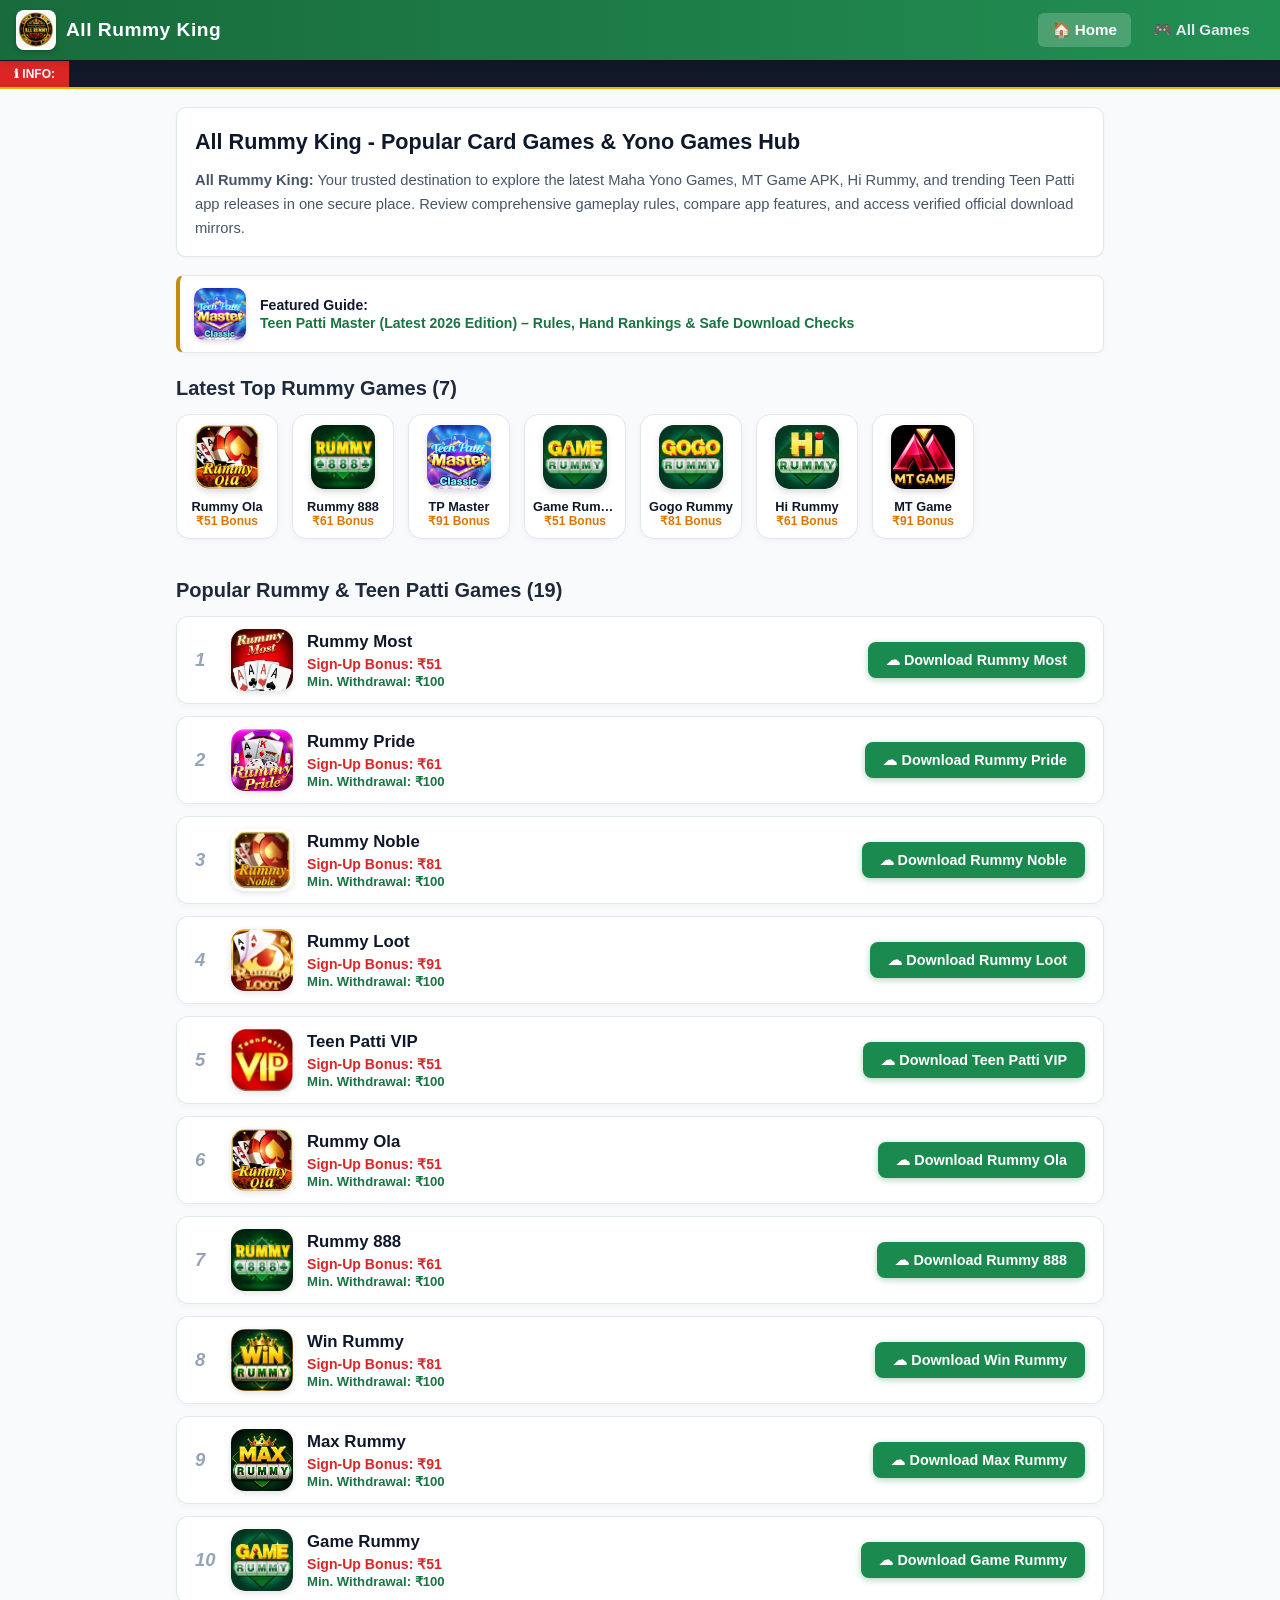
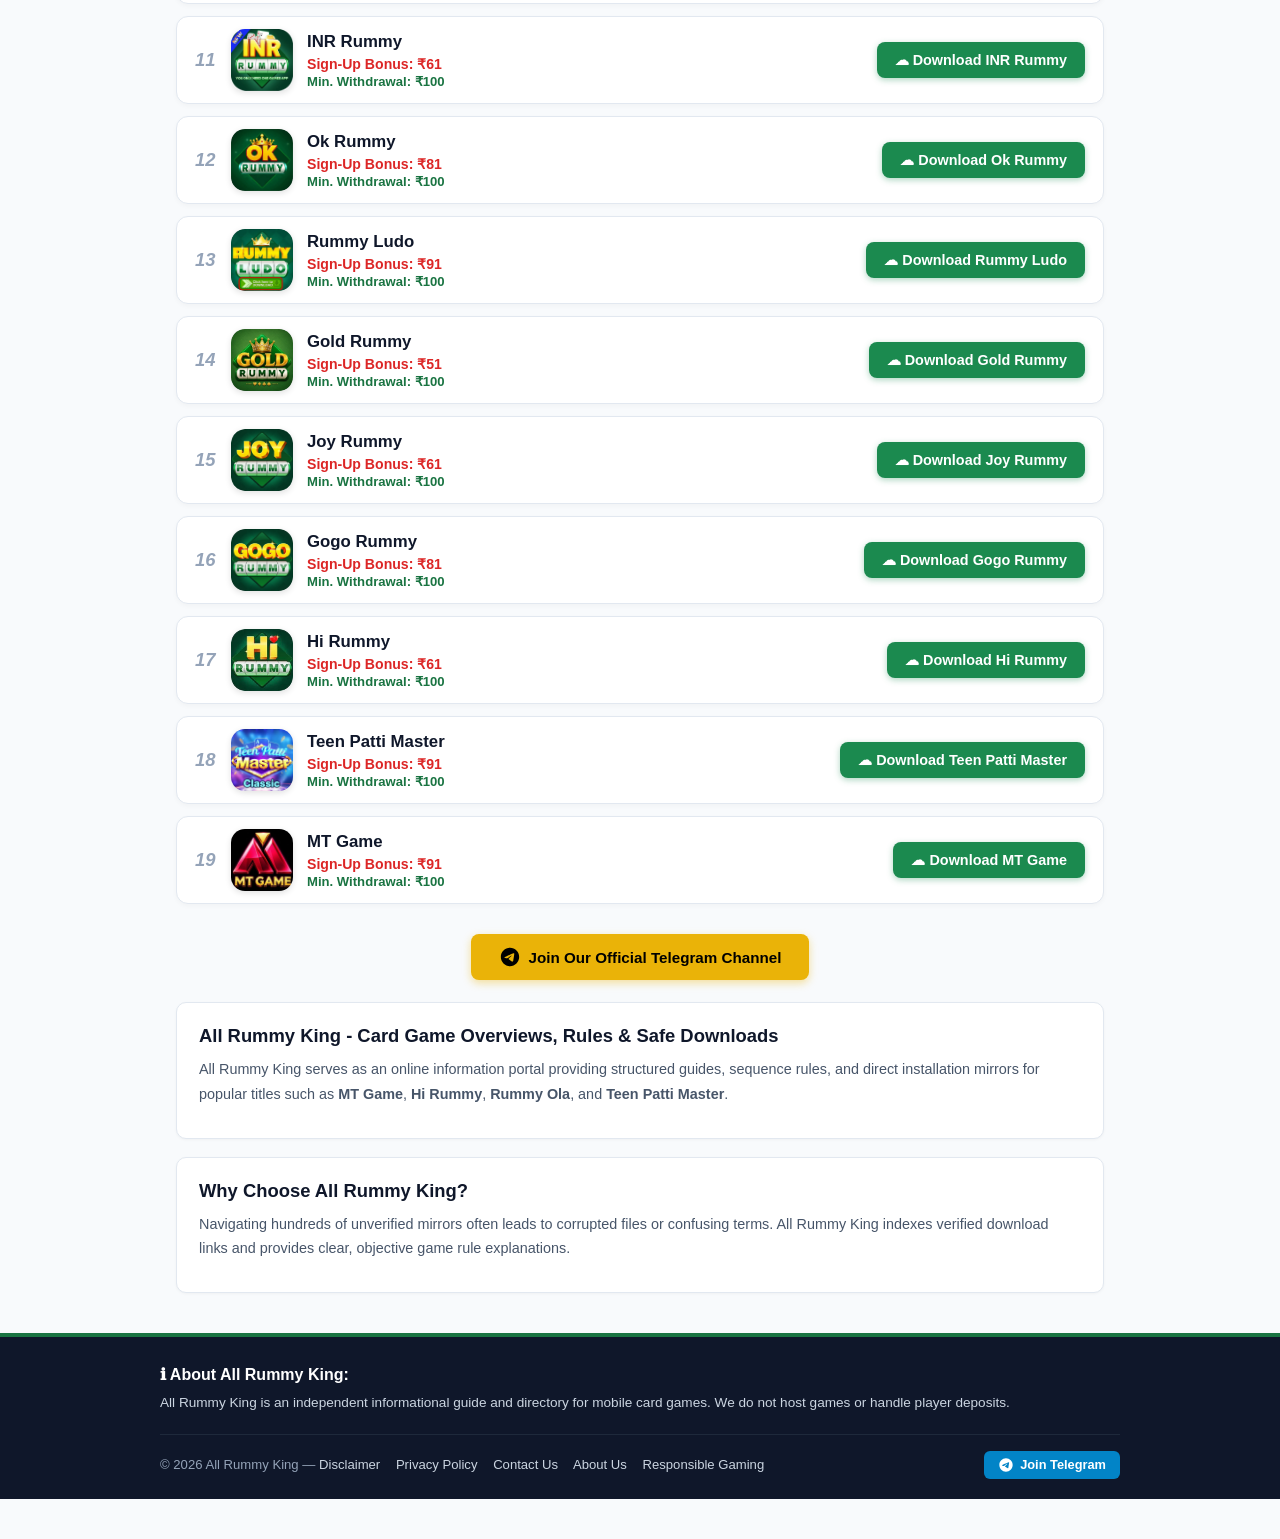
==== index.html @ 69d7f2eb "Add files via upload" ====
<!DOCTYPE html>
<html lang="en">
<head>
  <meta charset="UTF-8">
  <meta name="viewport" content="width=device-width, initial-scale=1.0">
  <title>All Rummy King - Popular Rummy & Yono Games Directory 2026</title>
  <meta name="description" content="All Rummy King offers information, guides and verified APK downloads for Rummy Ola, MT Game, Hi Rummy, Teen Patti Master and Yono Games.">
  <link rel="canonical" href="https://allrummyking.com/">

  <!-- Open Graph Meta Tags -->
  <meta property="og:type" content="website">
  <meta property="og:site_name" content="All Rummy King">
  <meta property="og:title" content="All Rummy King - Popular Rummy & Yono Games Directory 2026">
  <meta property="og:description" content="Explore popular Indian card games, gameplay rules, guides and download links on All Rummy King.">
  <meta property="og:url" content="https://allrummyking.com/">
  <meta property="og:image" content="https://allrummyking.com/images/logo-allrummylink .webp">

  <!-- Favicons -->
  <link rel="apple-touch-icon" sizes="180x180" href="images/apple-touch-icon.png">
  <link rel="icon" type="image/png" sizes="32x32" href="images/favicon-32x32.png">
  <link rel="icon" type="image/png" sizes="16x16" href="images/favicon-16x16.png">
  <link rel="icon" href="images/favicon.ico">
  <link rel="manifest" href="site.webmanifest">
  <link rel="stylesheet" href="style.css">

  <!-- Schema.org Structured Data -->
  <script type="application/ld+json">
  {
    "@context": "https://schema.org",
    "@type": "WebSite",
    "name": "All Rummy King",
    "url": "https://allrummyking.com/",
    "description": "Informational directory and guides for popular Rummy and card gaming applications."
  }
  </script>
</head>
<body>

  <header>
    <a href="index.html" class="brand">
      <img src="images/logo-allrummylink .webp" alt="All Rummy King Logo" onerror="this.src='images/android-chrome-192x192.png'">
      <span>All Rummy King</span>
    </a>
    <div class="nav-tabs">
      <button class="nav-btn active" id="tabHome" onclick="switchTab('home')">🏠 Home</button>
      <button class="nav-btn" id="tabAll" onclick="switchTab('all')">🎮 All Games</button>
    </div>
  </header>

  <div class="info-bar">
    <div class="info-tag">ℹ Info:</div>
    <div class="marquee-content">
      <div class="marquee-text">
        All Rummy King, MT Game, Maha Yono Games, All Yono Store, Download Hi Rummy, Rummy Ola, Teen Patti Master &amp; Joy Rummy APKs | Play Responsibly.
      </div>
    </div>
  </div>

  <div class="container">

    <div id="homeSection">
      
      <!-- Primary SEO H1 Heading -->
      <div class="intro-box">
        <h1 style="font-size: 1.35rem; color: #0f172a; margin-bottom: 8px; font-weight: 800;">
          All Rummy King - Popular Card Games &amp; Yono Games Hub
        </h1>
        <p>
          <strong>All Rummy King:</strong> Your trusted destination to explore the latest Maha Yono Games, MT Game APK, Hi Rummy, and trending Teen Patti app releases in one secure place. Review comprehensive gameplay rules, compare app features, and access verified official download mirrors.
        </p>
      </div>

      <a href="teenpatti-master.html" class="featured-box">
        <img src="images/teenpatti-master.webp" alt="Teen Patti Master">
        <div class="featured-title-wrap">
          <span class="featured-label">Featured Guide:</span>
          <span class="featured-link-text">Teen Patti Master (Latest 2026 Edition) – Rules, Hand Rankings &amp; Safe Download Checks</span>
        </div>
      </a>

      <!-- LATEST TOP 7 RUMMY GAMES (Direct HTML Links) -->
      <div class="section-title">Latest Top Rummy Games (7)</div>
      <div class="top6-carousel">
        
        <a href="rummy-ola.html" class="top-mini-card">
          <img src="images/rummy-ola.webp" alt="Rummy Ola">
          <div class="top-mini-title">Rummy Ola</div>
          <div class="top-mini-bonus">₹51 Bonus</div>
        </a>

        <a href="rummy-888.html" class="top-mini-card">
          <img src="images/rummy-888.webp" alt="Rummy 888">
          <div class="top-mini-title">Rummy 888</div>
          <div class="top-mini-bonus">₹61 Bonus</div>
        </a>

        <a href="teenpatti-master.html" class="top-mini-card">
          <img src="images/teenpatti-master.webp" alt="Teen Patti Master">
          <div class="top-mini-title">TP Master</div>
          <div class="top-mini-bonus">₹91 Bonus</div>
        </a>

        <a href="game-rummy.html" class="top-mini-card">
          <img src="images/game-rummy.webp" alt="Game Rummy">
          <div class="top-mini-title">Game Rummy</div>
          <div class="top-mini-bonus">₹51 Bonus</div>
        </a>

        <a href="gogo-rummy.html" class="top-mini-card">
          <img src="images/gogo-rummy.webp" alt="Gogo Rummy">
          <div class="top-mini-title">Gogo Rummy</div>
          <div class="top-mini-bonus">₹81 Bonus</div>
        </a>

        <a href="hi-rummy.html" class="top-mini-card">
          <img src="images/hi-rummy.webp" alt="Hi Rummy">
          <div class="top-mini-title">Hi Rummy</div>
          <div class="top-mini-bonus">₹61 Bonus</div>
        </a>

        <a href="mt-game.html" class="top-mini-card">
          <img src="images/mt-game.webp" alt="MT Game">
          <div class="top-mini-title">MT Game</div>
          <div class="top-mini-bonus">₹91 Bonus</div>
        </a>

      </div>

    </div>

    <!-- MAIN APPS LIST (19 Apps) -->
    <div class="section-title" id="listHeading">Popular Rummy &amp; Teen Patti Games (19)</div>

    <div class="apps-container" id="allAppsList">

      <!-- 1. Rummy Most -->
      <div class="game-card">
        <div class="card-left">
          <span class="game-rank">1</span>
          <img src="images/rummy-most.webp" alt="Rummy Most" class="game-img">
          <div class="game-details">
            <div class="game-name">Rummy Most</div>
            <div class="game-bonus">Sign-Up Bonus: ₹51</div>
            <div class="game-min">Min. Withdrawal: ₹100</div>
          </div>
        </div>
        <a href="https://rummymostvip.net?from_gameid=11720529&channelCode=11526881" target="_blank" rel="nofollow noopener" class="btn-download-action">☁ Download Rummy Most</a>
      </div>

      <!-- 2. Rummy Pride -->
      <div class="game-card">
        <div class="card-left">
          <span class="game-rank">2</span>
          <img src="images/rummy-pride.webp" alt="Rummy Pride" class="game-img">
          <div class="game-details">
            <div class="game-name">Rummy Pride</div>
            <div class="game-bonus">Sign-Up Bonus: ₹61</div>
            <div class="game-min">Min. Withdrawal: ₹100</div>
          </div>
        </div>
        <a href="https://rummypride.vip?from_gameid=15072698&channelCode=14877591" target="_blank" rel="nofollow noopener" class="btn-download-action">☁ Download Rummy Pride</a>
      </div>

      <!-- 3. Rummy Noble -->
      <div class="game-card">
        <div class="card-left">
          <span class="game-rank">3</span>
          <img src="images/rummy-noble.webp" alt="Rummy Noble" class="game-img">
          <div class="game-details">
            <div class="game-name">Rummy Noble</div>
            <div class="game-bonus">Sign-Up Bonus: ₹81</div>
            <div class="game-min">Min. Withdrawal: ₹100</div>
          </div>
        </div>
        <a href="https://rummynabob.com/?from_gameid=62967182&channelCode=38460919" target="_blank" rel="nofollow noopener" class="btn-download-action">☁ Download Rummy Noble</a>
      </div>

      <!-- 4. Rummy Loot -->
      <div class="game-card">
        <div class="card-left">
          <span class="game-rank">4</span>
          <img src="images/rummy-loot.webp" alt="Rummy Loot" class="game-img">
          <div class="game-details">
            <div class="game-name">Rummy Loot</div>
            <div class="game-bonus">Sign-Up Bonus: ₹91</div>
            <div class="game-min">Min. Withdrawal: ₹100</div>
          </div>
        </div>
        <a href="https://rummyloot.cc?from_gameid=11241359&channelCode=100000" target="_blank" rel="nofollow noopener" class="btn-download-action">☁ Download Rummy Loot</a>
      </div>

      <!-- 5. Teen Patti VIP -->
      <div class="game-card">
        <div class="card-left">
          <span class="game-rank">5</span>
          <img src="images/teenpatti-vip.webp" alt="Teen Patti VIP" class="game-img">
          <div class="game-details">
            <div class="game-name">Teen Patti VIP</div>
            <div class="game-bonus">Sign-Up Bonus: ₹51</div>
            <div class="game-min">Min. Withdrawal: ₹100</div>
          </div>
        </div>
        <a href="https://teenpattivipdll.com?from_gameid=13674530&channelCode=13674529" target="_blank" rel="nofollow noopener" class="btn-download-action">☁ Download Teen Patti VIP</a>
      </div>

      <!-- 6. Rummy Ola -->
      <div class="game-card">
        <div class="card-left">
          <span class="game-rank">6</span>
          <img src="images/rummy-ola.webp" alt="Rummy Ola" class="game-img">
          <div class="game-details">
            <div class="game-name">Rummy Ola</div>
            <div class="game-bonus">Sign-Up Bonus: ₹51</div>
            <div class="game-min">Min. Withdrawal: ₹100</div>
          </div>
        </div>
        <a href="rummy-ola.html" class="btn-download-action">☁ Download Rummy Ola</a>
      </div>

      <!-- 7. Rummy 888 -->
      <div class="game-card">
        <div class="card-left">
          <span class="game-rank">7</span>
          <img src="images/rummy-888.webp" alt="Rummy 888" class="game-img">
          <div class="game-details">
            <div class="game-name">Rummy 888</div>
            <div class="game-bonus">Sign-Up Bonus: ₹61</div>
            <div class="game-min">Min. Withdrawal: ₹100</div>
          </div>
        </div>
        <a href="rummy-888.html" class="btn-download-action">☁ Download Rummy 888</a>
      </div>

      <!-- 8. Win Rummy -->
      <div class="game-card">
        <div class="card-left">
          <span class="game-rank">8</span>
          <img src="images/win-rummy.webp" alt="Win Rummy" class="game-img">
          <div class="game-details">
            <div class="game-name">Win Rummy</div>
            <div class="game-bonus">Sign-Up Bonus: ₹81</div>
            <div class="game-min">Min. Withdrawal: ₹100</div>
          </div>
        </div>
        <a href="https://www.winrummy50.com/?code=8JTD9CGY8ZU&t=1792073272" target="_blank" rel="nofollow noopener" class="btn-download-action">☁ Download Win Rummy</a>
      </div>

      <!-- 9. Max Rummy -->
      <div class="game-card">
        <div class="card-left">
          <span class="game-rank">9</span>
          <img src="images/max-rummy.webp" alt="Max Rummy" class="game-img">
          <div class="game-details">
            <div class="game-name">Max Rummy</div>
            <div class="game-bonus">Sign-Up Bonus: ₹91</div>
            <div class="game-min">Min. Withdrawal: ₹100</div>
          </div>
        </div>
        <a href="https://www.maxrummy4.com/?code=QUM1NNNCQK1&t=1792073395" target="_blank" rel="nofollow noopener" class="btn-download-action">☁ Download Max Rummy</a>
      </div>

      <!-- 10. Game Rummy -->
      <div class="game-card">
        <div class="card-left">
          <span class="game-rank">10</span>
          <img src="images/game-rummy.webp" alt="Game Rummy" class="game-img">
          <div class="game-details">
            <div class="game-name">Game Rummy</div>
            <div class="game-bonus">Sign-Up Bonus: ₹51</div>
            <div class="game-min">Min. Withdrawal: ₹100</div>
          </div>
        </div>
        <a href="game-rummy.html" class="btn-download-action">☁ Download Game Rummy</a>
      </div>

      <!-- 11. INR Rummy -->
      <div class="game-card">
        <div class="card-left">
          <span class="game-rank">11</span>
          <img src="images/inr-rummy.webp" alt="INR Rummy" class="game-img">
          <div class="game-details">
            <div class="game-name">INR Rummy</div>
            <div class="game-bonus">Sign-Up Bonus: ₹61</div>
            <div class="game-min">Min. Withdrawal: ₹100</div>
          </div>
        </div>
        <a href="https://inrrummysvip1.cc/?code=JMQSV5LYAPN&t=1792073632" target="_blank" rel="nofollow noopener" class="btn-download-action">☁ Download INR Rummy</a>
      </div>

      <!-- 12. Ok Rummy -->
      <div class="game-card">
        <div class="card-left">
          <span class="game-rank">12</span>
          <img src="images/ok-rummy.webp" alt="Ok Rummy" class="game-img">
          <div class="game-details">
            <div class="game-name">Ok Rummy</div>
            <div class="game-bonus">Sign-Up Bonus: ₹81</div>
            <div class="game-min">Min. Withdrawal: ₹100</div>
          </div>
        </div>
        <a href="https://www.okrummy27.com/?code=27BBB2EC8K6&t=1792073847" target="_blank" rel="nofollow noopener" class="btn-download-action">☁ Download Ok Rummy</a>
      </div>

      <!-- 13. Rummy Ludo -->
      <div class="game-card">
        <div class="card-left">
          <span class="game-rank">13</span>
          <img src="images/rummy-ludo.webp" alt="Rummy Ludo" class="game-img">
          <div class="game-details">
            <div class="game-name">Rummy Ludo</div>
            <div class="game-bonus">Sign-Up Bonus: ₹91</div>
            <div class="game-min">Min. Withdrawal: ₹100</div>
          </div>
        </div>
        <a href="https://www.rummyludo1.com/?code=WZTQVDKRKYZ&t=1792073924" target="_blank" rel="nofollow noopener" class="btn-download-action">☁ Download Rummy Ludo</a>
      </div>

      <!-- 14. Gold Rummy -->
      <div class="game-card">
        <div class="card-left">
          <span class="game-rank">14</span>
          <img src="images/gold-rummy.webp" alt="Gold Rummy" class="game-img">
          <div class="game-details">
            <div class="game-name">Gold Rummy</div>
            <div class="game-bonus">Sign-Up Bonus: ₹51</div>
            <div class="game-min">Min. Withdrawal: ₹100</div>
          </div>
        </div>
        <a href="https://goldrummy21.com/?code=JLXGTYVAZLS&t=1792074226" target="_blank" rel="nofollow noopener" class="btn-download-action">☁ Download Gold Rummy</a>
      </div>

      <!-- 15. Joy Rummy -->
      <div class="game-card">
        <div class="card-left">
          <span class="game-rank">15</span>
          <img src="images/joy-rummy.webp" alt="Joy Rummy" class="game-img">
          <div class="game-details">
            <div class="game-name">Joy Rummy</div>
            <div class="game-bonus">Sign-Up Bonus: ₹61</div>
            <div class="game-min">Min. Withdrawal: ₹100</div>
          </div>
        </div>
        <a href="https://www.joyrummyworld.com/?code=J5KM1YBABLD&t=1792074334" target="_blank" rel="nofollow noopener" class="btn-download-action">☁ Download Joy Rummy</a>
      </div>

      <!-- 16. Gogo Rummy -->
      <div class="game-card">
        <div class="card-left">
          <span class="game-rank">16</span>
          <img src="images/gogo-rummy.webp" alt="Gogo Rummy" class="game-img">
          <div class="game-details">
            <div class="game-name">Gogo Rummy</div>
            <div class="game-bonus">Sign-Up Bonus: ₹81</div>
            <div class="game-min">Min. Withdrawal: ₹100</div>
          </div>
        </div>
        <a href="gogo-rummy.html" class="btn-download-action">☁ Download Gogo Rummy</a>
      </div>

      <!-- 17. Hi Rummy -->
      <div class="game-card">
        <div class="card-left">
          <span class="game-rank">17</span>
          <img src="images/hi-rummy.webp" alt="Hi Rummy" class="game-img">
          <div class="game-details">
            <div class="game-name">Hi Rummy</div>
            <div class="game-bonus">Sign-Up Bonus: ₹61</div>
            <div class="game-min">Min. Withdrawal: ₹100</div>
          </div>
        </div>
        <a href="hi-rummy.html" class="btn-download-action">☁ Download Hi Rummy</a>
      </div>

      <!-- 18. Teen Patti Master -->
      <div class="game-card">
        <div class="card-left">
          <span class="game-rank">18</span>
          <img src="images/teenpatti-master.webp" alt="Teen Patti Master" class="game-img">
          <div class="game-details">
            <div class="game-name">Teen Patti Master</div>
            <div class="game-bonus">Sign-Up Bonus: ₹91</div>
            <div class="game-min">Min. Withdrawal: ₹100</div>
          </div>
        </div>
        <a href="teenpatti-master.html" class="btn-download-action">☁ Download Teen Patti Master</a>
      </div>

      <!-- 19. MT Game -->
      <div class="game-card">
        <div class="card-left">
          <span class="game-rank">19</span>
          <img src="images/mt-game.webp" alt="MT Game" class="game-img">
          <div class="game-details">
            <div class="game-name">MT Game</div>
            <div class="game-bonus">Sign-Up Bonus: ₹91</div>
            <div class="game-min">Min. Withdrawal: ₹100</div>
          </div>
        </div>
        <a href="mt-game.html" class="btn-download-action">☁ Download MT Game</a>
      </div>

    </div>

    <!-- HOME SEO & TELEGRAM SECTION -->
    <div id="homeSeoSection">
      
      <div class="tg-banner-wrap">
        <a href="https://t.me/+6GPEi0wvGh5jZTZl" target="_blank" rel="noopener noreferrer" class="btn-telegram">
          <svg viewBox="0 0 24 24" width="22" height="22" fill="currentColor">
            <path d="M12 2C6.48 2 2 6.48 2 12s4.48 10 10 10 10-4.48 10-10S17.52 2 12 2zm4.64 6.8c-.15 1.58-.8 5.42-1.13 7.19-.14.75-.42 1-.68 1.03-.58.05-1.02-.38-1.58-.75-.88-.58-1.38-.94-2.23-1.5-.99-.65-.35-1.01.22-1.59.15-.15 2.71-2.48 2.76-2.69a.2.2 0 00-.05-.18c-.06-.05-.14-.03-.21-.02-.09.02-1.49.95-4.22 2.79-.4.27-.76.41-1.08.4-.36-.01-1.04-.2-1.55-.37-.63-.2-1.12-.31-1.08-.66.02-.18.27-.36.75-.55 2.92-1.27 4.86-2.11 5.83-2.51 2.78-1.16 3.35-1.36 3.73-1.36.08 0 .27.02.39.12.1.08.13.19.14.27-.01.06.01.24 0 .38z"/>
          </svg>
          Join Our Official Telegram Channel
        </a>
      </div>

      <div class="seo-card">
        <h2>All Rummy King - Card Game Overviews, Rules &amp; Safe Downloads</h2>
        <p>
          All Rummy King serves as an online information portal providing structured guides, sequence rules, and direct installation mirrors for popular titles such as <strong>MT Game</strong>, <strong>Hi Rummy</strong>, <strong>Rummy Ola</strong>, and <strong>Teen Patti Master</strong>.
        </p>
      </div>

      <div class="seo-card">
        <h2>Why Choose All Rummy King?</h2>
        <p>
          Navigating hundreds of unverified mirrors often leads to corrupted files or confusing terms. All Rummy King indexes verified download links and provides clear, objective game rule explanations.
        </p>
      </div>

    </div>

  </div>

  <footer>
    <div class="footer-container">
      <div class="footer-about-title">ℹ About All Rummy King:</div>
      <p class="footer-desc">
        All Rummy King is an independent informational guide and directory for mobile card games. We do not host games or handle player deposits.
      </p>

      <div class="footer-bottom">
        <div class="footer-copyright">
          © 2026 All Rummy King — 
          <span class="footer-nav">
            <a href="disclaimer.html">Disclaimer</a>
            <a href="privacy-policy.html">Privacy Policy</a>
            <a href="contact-us.html">Contact Us</a>
            <a href="about.html">About Us</a>
            <a href="responsible.html">Responsible Gaming</a>
          </span>
        </div>
        <a href="https://t.me/+6GPEi0wvGh5jZTZl" target="_blank" rel="noopener noreferrer" class="footer-tg-pill">
          <svg viewBox="0 0 24 24" width="16" height="16" fill="currentColor">
            <path d="M12 2C6.48 2 2 6.48 2 12s4.48 10 10 10 10-4.48 10-10S17.52 2 12 2zm4.64 6.8c-.15 1.58-.8 5.42-1.13 7.19-.14.75-.42 1-.68 1.03-.58.05-1.02-.38-1.58-.75-.88-.58-1.38-.94-2.23-1.5-.99-.65-.35-1.01.22-1.59.15-.15 2.71-2.48 2.76-2.69a.2.2 0 00-.05-.18c-.06-.05-.14-.03-.21-.02-.09.02-1.49.95-4.22 2.79-.4.27-.76.41-1.08.4-.36-.01-1.04-.2-1.55-.37-.63-.2-1.12-.31-1.08-.66.02-.18.27-.36.75-.55 2.92-1.27 4.86-2.11 5.83-2.51 2.78-1.16 3.35-1.36 3.73-1.36.08 0 .27.02.39.12.1.08.13.19.14.27-.01.06.01.24 0 .38z"/>
          </svg>
          Join Telegram
        </a>
      </div>
    </div>
  </footer>

  <button id="scrollTopBtn" class="btn-scroll-top" onclick="window.scrollTo({top:0,behavior:'smooth'})" title="Go to top">▲</button>

  <script>
    function switchTab(tab) {
      const homeSection = document.getElementById('homeSection');
      const homeSeoSection = document.getElementById('homeSeoSection');
      const listHeading = document.getElementById('listHeading');
      const tabHome = document.getElementById('tabHome');
      const tabAll = document.getElementById('tabAll');

      if (tab === 'all') {
        homeSection.style.display = 'none';
        homeSeoSection.style.display = 'none';
        listHeading.innerText = 'All Rummy & Teen Patti Games (19)';
        tabHome.classList.remove('active');
        tabAll.classList.add('active');
      } else {
        homeSection.style.display = 'block';
        homeSeoSection.style.display = 'block';
        listHeading.innerText = 'Popular Rummy & Teen Patti Games (19)';
        tabHome.classList.add('active');
        tabAll.classList.remove('active');
      }
      window.scrollTo({ top: 0, behavior: 'smooth' });
    }

    const scrollTopBtn = document.getElementById("scrollTopBtn");
    window.onscroll = function() {
      if (document.body.scrollTop > 300 || document.documentElement.scrollTop > 300) {
        scrollTopBtn.style.display = "flex";
      } else {
        scrollTopBtn.style.display = "none";
      }
    };

    function scrollToTop() {
      window.scrollTo({ top: 0, behavior: 'smooth' });
    }
  </script>
</body>
</html>
---- style.css ----
:root {
  --primary-green: #1a7442;
  --header-green: #1f8a4e;
  --gold-accent: #c48a12;
  --gold-light: #fff8e6;
  --btn-green: #1b8a4f;
  --btn-green-hover: #156d3e;
  --bg-body: #f8fafc;
  --card-bg: #ffffff;
  --border-color: #e2e8f0;
  --text-dark: #1e293b;
  --text-muted: #64748b;
}

* {
  box-sizing: border-box;
  margin: 0;
  padding: 0;
  font-family: -apple-system, BlinkMacSystemFont, "Segoe UI", Roboto, Oxygen, Ubuntu, Cantarell, sans-serif;
}

body {
  background-color: var(--bg-body);
  color: var(--text-dark);
  padding-bottom: 40px;
}

/* Header */
header {
  background: linear-gradient(90deg, #186b3c 0%, #228f52 100%);
  padding: 10px 16px;
  color: #fff;
  display: flex;
  align-items: center;
  justify-content: space-between;
  position: sticky;
  top: 0;
  z-index: 1000;
  box-shadow: 0 2px 10px rgba(0, 0, 0, 0.12);
}

.brand {
  display: flex;
  align-items: center;
  gap: 10px;
  text-decoration: none;
  color: #fff;
}

.brand img {
  width: 40px;
  height: 40px;
  border-radius: 8px;
  background: #fff;
  padding: 2px;
  box-shadow: 0 2px 5px rgba(0,0,0,0.2);
}

.brand span {
  font-size: 1.2rem;
  font-weight: 800;
  letter-spacing: 0.5px;
}

.nav-tabs {
  display: flex;
  gap: 8px;
}

.nav-btn {
  background: transparent;
  border: none;
  color: #e2e8f0;
  padding: 8px 14px;
  font-size: 0.95rem;
  font-weight: 600;
  cursor: pointer;
  display: flex;
  align-items: center;
  gap: 6px;
  border-radius: 6px;
  transition: 0.2s ease;
}

.nav-btn.active, .nav-btn:hover {
  background: rgba(255, 255, 255, 0.2);
  color: #fff;
}

/* Info Bar Marquee */
.info-bar {
  background: #111827;
  color: #fff;
  display: flex;
  align-items: center;
  overflow: hidden;
  font-size: 0.85rem;
  border-bottom: 2px solid #eab308;
}

.info-tag {
  background: #dc2626;
  color: #fff;
  font-weight: 700;
  padding: 6px 14px;
  display: flex;
  align-items: center;
  gap: 4px;
  flex-shrink: 0;
  text-transform: uppercase;
  font-size: 0.75rem;
}

.marquee-content {
  white-space: nowrap;
  overflow: hidden;
  width: 100%;
  padding: 6px 0;
}

.marquee-text {
  display: inline-block;
  padding-left: 100%;
  animation: marquee 25s linear infinite;
  font-weight: 500;
  color: #fef08a;
}

@keyframes marquee {
  0% { transform: translate(0, 0); }
  100% { transform: translate(-100%, 0); }
}

/* Layout */
.container {
  max-width: 960px;
  margin: 18px auto 0;
  padding: 0 16px;
}

.intro-box {
  background: #fff;
  border: 1px solid var(--border-color);
  border-radius: 10px;
  padding: 16px 18px;
  font-size: 0.92rem;
  color: #475569;
  line-height: 1.65;
  margin-bottom: 18px;
  box-shadow: 0 1px 3px rgba(0,0,0,0.04);
}

.featured-box {
  background: #ffffff;
  border: 1px solid var(--border-color);
  border-left: 4px solid var(--gold-accent);
  border-radius: 8px;
  padding: 12px 14px;
  display: flex;
  align-items: center;
  gap: 14px;
  margin-bottom: 24px;
  text-decoration: none;
  color: inherit;
  box-shadow: 0 2px 5px rgba(0,0,0,0.03);
}

.featured-box img {
  width: 52px;
  height: 52px;
  border-radius: 10px;
  box-shadow: 0 2px 5px rgba(0,0,0,0.15);
}

.featured-title-wrap {
  font-size: 0.88rem;
}

.featured-label {
  font-weight: 800;
  color: #0f172a;
  display: block;
  margin-bottom: 2px;
}

.featured-link-text {
  color: var(--primary-green);
  font-weight: 700;
}

.section-title {
  font-size: 1.25rem;
  font-weight: 800;
  color: #1e293b;
  margin-bottom: 14px;
  display: flex;
  align-items: center;
  gap: 8px;
}

/* Horizontal Top 6 */
.top6-carousel {
  display: flex;
  gap: 14px;
  overflow-x: auto;
  padding-bottom: 12px;
  margin-bottom: 28px;
  scrollbar-width: thin;
}

.top6-carousel::-webkit-scrollbar {
  height: 6px;
}

.top6-carousel::-webkit-scrollbar-thumb {
  background: #cbd5e1;
  border-radius: 10px;
}

.top-mini-card {
  background: #fff;
  border: 1px solid var(--border-color);
  border-radius: 14px;
  min-width: 102px;
  max-width: 102px;
  padding: 10px 8px;
  text-align: center;
  text-decoration: none;
  color: inherit;
  flex-shrink: 0;
  box-shadow: 0 2px 6px rgba(0,0,0,0.04);
  transition: transform 0.2s ease;
}

.top-mini-card:hover {
  transform: translateY(-3px);
  border-color: #facc15;
}

.top-mini-card img {
  width: 64px;
  height: 64px;
  border-radius: 14px;
  object-fit: cover;
  box-shadow: 0 3px 6px rgba(0,0,0,0.15);
  margin-bottom: 6px;
}

.top-mini-title {
  font-size: 0.8rem;
  font-weight: 700;
  color: #0f172a;
  white-space: nowrap;
  overflow: hidden;
  text-overflow: ellipsis;
}

.top-mini-bonus {
  font-size: 0.75rem;
  font-weight: 700;
  color: #d97706;
}

/* Game List Cards */
.apps-container {
  display: flex;
  flex-direction: column;
  gap: 12px;
  margin-bottom: 30px;
}

.game-card {
  background: #ffffff;
  border: 1px solid var(--border-color);
  border-radius: 12px;
  padding: 12px 18px;
  display: flex;
  align-items: center;
  justify-content: space-between;
  gap: 12px;
  box-shadow: 0 2px 5px rgba(0,0,0,0.03);
  transition: 0.2s ease;
}

.game-card:hover {
  border-color: #cbd5e1;
  box-shadow: 0 4px 12px rgba(0,0,0,0.06);
}

.card-left {
  display: flex;
  align-items: center;
  gap: 14px;
  min-width: 0;
}

.game-rank {
  font-size: 1.15rem;
  font-weight: 800;
  font-style: italic;
  color: #94a3b8;
  width: 22px;
}

.game-img {
  width: 62px;
  height: 62px;
  border-radius: 14px;
  object-fit: cover;
  box-shadow: 0 2px 6px rgba(0,0,0,0.12);
  flex-shrink: 0;
}

.game-details {
  min-width: 0;
}

.game-name {
  font-size: 1.05rem;
  font-weight: 800;
  color: #0f172a;
  margin-bottom: 4px;
  white-space: nowrap;
  overflow: hidden;
  text-overflow: ellipsis;
}

.game-bonus {
  color: #dc2626;
  font-size: 0.88rem;
  font-weight: 700;
  margin-bottom: 2px;
}

.game-min {
  color: var(--primary-green);
  font-size: 0.82rem;
  font-weight: 700;
}

.btn-download-action {
  background: var(--btn-green);
  color: #ffffff;
  border: none;
  padding: 10px 18px;
  border-radius: 8px;
  font-weight: 700;
  font-size: 0.9rem;
  text-decoration: none;
  display: flex;
  align-items: center;
  gap: 6px;
  flex-shrink: 0;
  box-shadow: 0 2px 6px rgba(27, 138, 79, 0.35);
  transition: 0.2s ease;
}

.btn-download-action:hover {
  background: var(--btn-green-hover);
}

/* Telegram CTA */
.tg-banner-wrap {
  text-align: center;
  margin: 30px 0 22px;
}

.btn-telegram {
  background: #eab308;
  color: #000;
  text-decoration: none;
  display: inline-flex;
  align-items: center;
  gap: 8px;
  font-size: 0.95rem;
  font-weight: 800;
  padding: 12px 28px;
  border-radius: 8px;
  box-shadow: 0 3px 8px rgba(234, 179, 8, 0.4);
  transition: transform 0.15s ease;
}

.btn-telegram:active {
  transform: scale(0.97);
}

/* SEO Cards */
.seo-card {
  background: #ffffff;
  border: 1px solid var(--border-color);
  border-radius: 10px;
  padding: 22px;
  margin-bottom: 18px;
  box-shadow: 0 1px 3px rgba(0,0,0,0.04);
}

.seo-card h2 {
  font-size: 1.15rem;
  font-weight: 800;
  color: #0f172a;
  margin-bottom: 10px;
}

.seo-card h3 {
  font-size: 1rem;
  font-weight: 700;
  color: #1e293b;
  margin: 14px 0 6px;
}

.seo-card p {
  font-size: 0.9rem;
  color: #475569;
  line-height: 1.68;
  margin-bottom: 10px;
}

/* Footer */
footer {
  background: #0f172a;
  color: #94a3b8;
  padding: 28px 16px 20px;
  margin-top: 40px;
  border-top: 4px solid var(--primary-green);
}

.footer-container {
  max-width: 960px;
  margin: 0 auto;
}

.footer-about-title {
  color: #fff;
  font-size: 1rem;
  font-weight: 800;
  display: flex;
  align-items: center;
  gap: 6px;
  margin-bottom: 8px;
}

.footer-desc {
  font-size: 0.85rem;
  line-height: 1.6;
  margin-bottom: 20px;
  color: #cbd5e1;
}

.footer-bottom {
  border-top: 1px solid #1e293b;
  padding-top: 16px;
  display: flex;
  flex-wrap: wrap;
  justify-content: space-between;
  align-items: center;
  gap: 12px;
  font-size: 0.82rem;
}

.footer-nav a {
  color: #cbd5e1;
  text-decoration: none;
  margin-right: 12px;
}

.footer-nav a:hover {
  color: #facc15;
}

.footer-tg-pill {
  background: #0284c7;
  color: #fff;
  text-decoration: none;
  padding: 6px 14px;
  border-radius: 6px;
  font-weight: 700;
  font-size: 0.8rem;
  display: inline-flex;
  align-items: center;
  gap: 6px;
}

/* Floating Scroll Button */
.btn-scroll-top {
  position: fixed;
  right: 18px;
  bottom: 20px;
  width: 44px;
  height: 44px;
  background: #0f172a;
  color: #ffffff;
  border: none;
  border-radius: 8px;
  box-shadow: 0 4px 10px rgba(0,0,0,0.3);
  cursor: pointer;
  display: none;
  align-items: center;
  justify-content: center;
  font-size: 1.25rem;
  z-index: 999;
}

.btn-scroll-top:hover {
  background: var(--primary-green);
}

@media (max-width: 600px) {
  .game-card {
    padding: 10px 12px;
  }
  .game-img {
    width: 52px;
    height: 52px;
  }
  .btn-download-action {
    padding: 8px 12px;
    font-size: 0.82rem;
  }
  .game-name {
    font-size: 0.95rem;
  }
} 

/* Breadcrumb */
.breadcrumb {
  font-size: 0.85rem;
  color: #64748b;
  margin: 12px 0 16px;
}
.breadcrumb a {
  color: var(--primary-green);
  text-decoration: none;
}

/* Post Detail Styling */
.post-title {
  font-size: 1.55rem;
  font-weight: 800;
  color: #0f172a;
  text-align: center;
  margin-bottom: 20px;
  line-height: 1.4;
}

.post-icon-wrap {
  text-align: center;
  margin-bottom: 20px;
}
.post-main-icon {
  width: 120px;
  height: 120px;
  border-radius: 24px;
  object-fit: cover;
  box-shadow: 0 4px 15px rgba(0,0,0,0.12);
}

/* Specs Table */
.spec-table {
  width: 100%;
  border-collapse: collapse;
  background: #fff;
  border: 1px solid var(--border-color);
  border-radius: 10px;
  overflow: hidden;
  margin-bottom: 20px;
  font-size: 0.92rem;
}
.spec-table th, .spec-table td {
  padding: 10px 14px;
  border-bottom: 1px solid #f1f5f9;
  text-align: left;
}
.spec-table th {
  background: #f8fafc;
  color: #475569;
  font-weight: 700;
  width: 40%;
}
.spec-table td {
  color: #1e293b;
  font-weight: 600;
}

/* Big Direct Download Button */
.btn-big-download {
  display: block;
  width: 100%;
  background: var(--btn-green);
  color: #fff;
  text-align: center;
  padding: 14px 20px;
  border-radius: 10px;
  font-size: 1.05rem;
  font-weight: 800;
  text-decoration: none;
  box-shadow: 0 4px 12px rgba(27, 138, 79, 0.35);
  margin: 20px 0 28px;
  transition: 0.2s;
}
.btn-big-download:hover {
  background: var(--btn-green-hover);
}

/* Share Buttons */
.share-bar {
  display: flex;
  gap: 8px;
  margin: 20px 0;
  flex-wrap: wrap;
}
.share-btn {
  padding: 6px 14px;
  border-radius: 4px;
  color: #fff;
  font-size: 0.78rem;
  font-weight: 700;
  text-decoration: none;
}
.btn-share-fb { background: #1877f2; }
.btn-share-tw { background: #1da1f2; }
.btn-share-in { background: #0077b5; }
.btn-share-mail { background: #ea4335; }

/* View All Red Button */
.view-all-wrap {
  text-align: center;
  margin: 24px 0 30px;
}
.btn-view-all {
  background: #dc2626;
  color: #fff;
  text-decoration: none;
  font-size: 0.95rem;
  font-weight: 700;
  padding: 10px 24px;
  border-radius: 6px;
  display: inline-block;
}
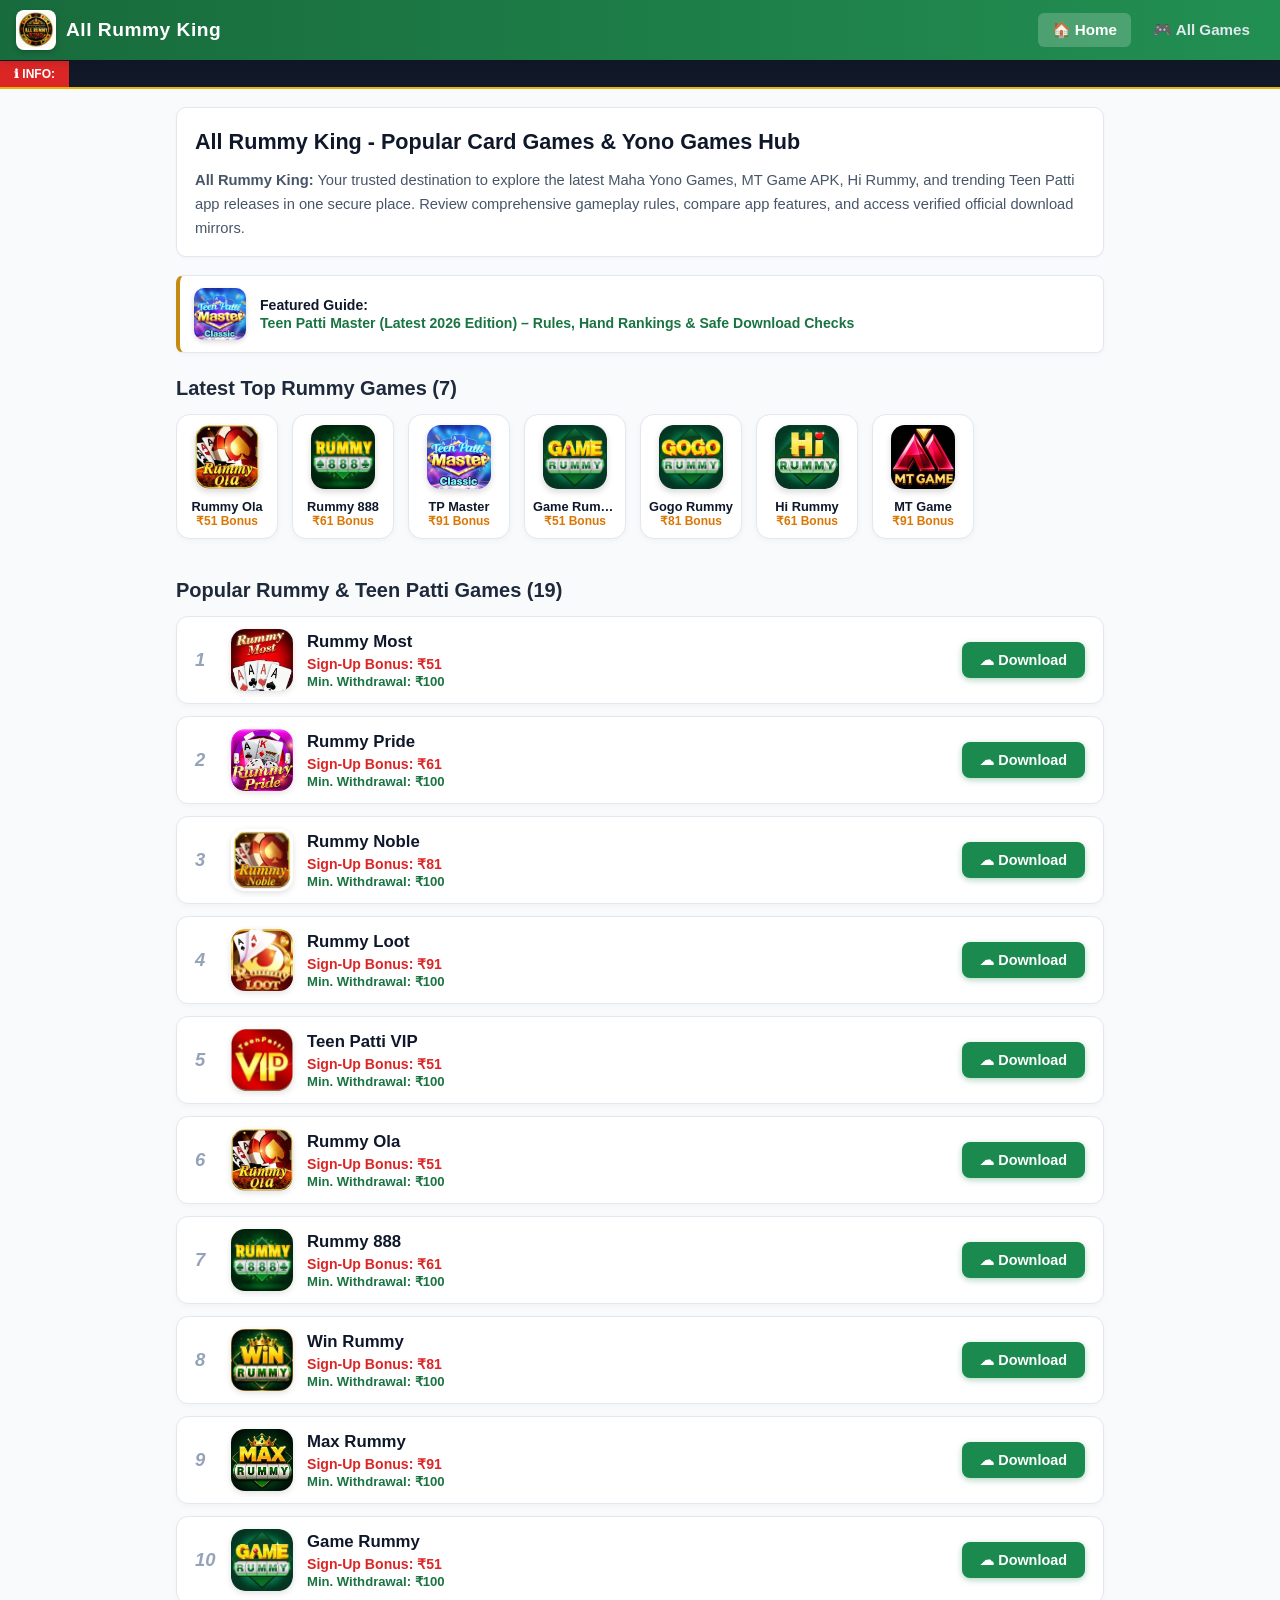
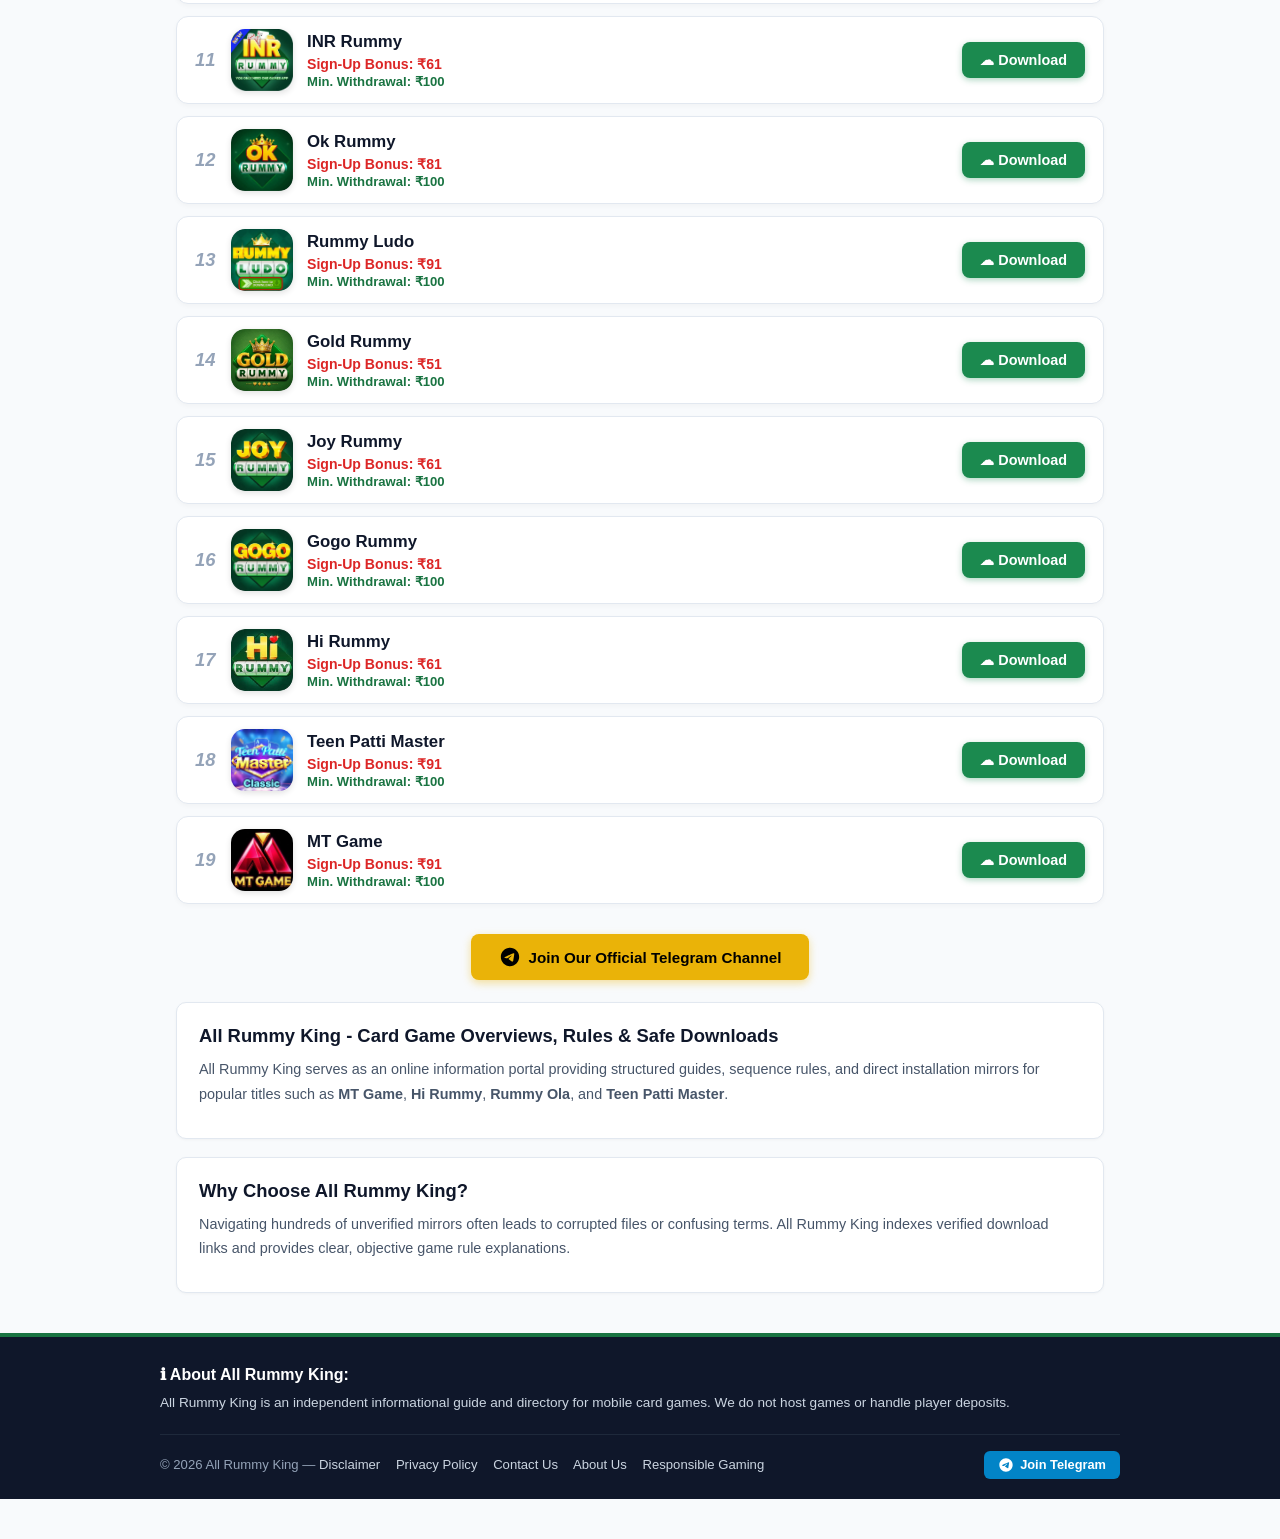
==== commit d9584617: "Update index.html" ====
--- a/index.html
+++ b/index.html
@@ -60,7 +60,6 @@
 
     <div id="homeSection">
       
-      <!-- Primary SEO H1 Heading -->
       <div class="intro-box">
         <h1 style="font-size: 1.35rem; color: #0f172a; margin-bottom: 8px; font-weight: 800;">
           All Rummy King - Popular Card Games &amp; Yono Games Hub
@@ -78,7 +77,7 @@
         </div>
       </a>
 
-      <!-- LATEST TOP 7 RUMMY GAMES (Direct HTML Links) -->
+      <!-- LATEST TOP 7 RUMMY GAMES -->
       <div class="section-title">Latest Top Rummy Games (7)</div>
       <div class="top6-carousel">
         
@@ -128,7 +127,7 @@
 
     </div>
 
-    <!-- MAIN APPS LIST (19 Apps) -->
+    <!-- MAIN APPS LIST (Clean & Compact Download Buttons) -->
     <div class="section-title" id="listHeading">Popular Rummy &amp; Teen Patti Games (19)</div>
 
     <div class="apps-container" id="allAppsList">
@@ -144,7 +143,7 @@
             <div class="game-min">Min. Withdrawal: ₹100</div>
           </div>
         </div>
-        <a href="https://rummymostvip.net?from_gameid=11720529&channelCode=11526881" target="_blank" rel="nofollow noopener" class="btn-download-action">☁ Download Rummy Most</a>
+        <a href="https://rummymostvip.net?from_gameid=11720529&channelCode=11526881" target="_blank" rel="nofollow noopener" class="btn-download-action">☁ Download</a>
       </div>
 
       <!-- 2. Rummy Pride -->
@@ -158,7 +157,7 @@
             <div class="game-min">Min. Withdrawal: ₹100</div>
           </div>
         </div>
-        <a href="https://rummypride.vip?from_gameid=15072698&channelCode=14877591" target="_blank" rel="nofollow noopener" class="btn-download-action">☁ Download Rummy Pride</a>
+        <a href="https://rummypride.vip?from_gameid=15072698&channelCode=14877591" target="_blank" rel="nofollow noopener" class="btn-download-action">☁ Download</a>
       </div>
 
       <!-- 3. Rummy Noble -->
@@ -172,7 +171,7 @@
             <div class="game-min">Min. Withdrawal: ₹100</div>
           </div>
         </div>
-        <a href="https://rummynabob.com/?from_gameid=62967182&channelCode=38460919" target="_blank" rel="nofollow noopener" class="btn-download-action">☁ Download Rummy Noble</a>
+        <a href="https://rummynabob.com/?from_gameid=62967182&channelCode=38460919" target="_blank" rel="nofollow noopener" class="btn-download-action">☁ Download</a>
       </div>
 
       <!-- 4. Rummy Loot -->
@@ -186,7 +185,7 @@
             <div class="game-min">Min. Withdrawal: ₹100</div>
           </div>
         </div>
-        <a href="https://rummyloot.cc?from_gameid=11241359&channelCode=100000" target="_blank" rel="nofollow noopener" class="btn-download-action">☁ Download Rummy Loot</a>
+        <a href="https://rummyloot.cc?from_gameid=11241359&channelCode=100000" target="_blank" rel="nofollow noopener" class="btn-download-action">☁ Download</a>
       </div>
 
       <!-- 5. Teen Patti VIP -->
@@ -200,7 +199,7 @@
             <div class="game-min">Min. Withdrawal: ₹100</div>
           </div>
         </div>
-        <a href="https://teenpattivipdll.com?from_gameid=13674530&channelCode=13674529" target="_blank" rel="nofollow noopener" class="btn-download-action">☁ Download Teen Patti VIP</a>
+        <a href="https://teenpattivipdll.com?from_gameid=13674530&channelCode=13674529" target="_blank" rel="nofollow noopener" class="btn-download-action">☁ Download</a>
       </div>
 
       <!-- 6. Rummy Ola -->
@@ -214,7 +213,7 @@
             <div class="game-min">Min. Withdrawal: ₹100</div>
           </div>
         </div>
-        <a href="rummy-ola.html" class="btn-download-action">☁ Download Rummy Ola</a>
+        <a href="rummy-ola.html" class="btn-download-action">☁ Download</a>
       </div>
 
       <!-- 7. Rummy 888 -->
@@ -228,7 +227,7 @@
             <div class="game-min">Min. Withdrawal: ₹100</div>
           </div>
         </div>
-        <a href="rummy-888.html" class="btn-download-action">☁ Download Rummy 888</a>
+        <a href="rummy-888.html" class="btn-download-action">☁ Download</a>
       </div>
 
       <!-- 8. Win Rummy -->
@@ -242,7 +241,7 @@
             <div class="game-min">Min. Withdrawal: ₹100</div>
           </div>
         </div>
-        <a href="https://www.winrummy50.com/?code=8JTD9CGY8ZU&t=1792073272" target="_blank" rel="nofollow noopener" class="btn-download-action">☁ Download Win Rummy</a>
+        <a href="https://www.winrummy50.com/?code=8JTD9CGY8ZU&t=1792073272" target="_blank" rel="nofollow noopener" class="btn-download-action">☁ Download</a>
       </div>
 
       <!-- 9. Max Rummy -->
@@ -256,7 +255,7 @@
             <div class="game-min">Min. Withdrawal: ₹100</div>
           </div>
         </div>
-        <a href="https://www.maxrummy4.com/?code=QUM1NNNCQK1&t=1792073395" target="_blank" rel="nofollow noopener" class="btn-download-action">☁ Download Max Rummy</a>
+        <a href="https://www.maxrummy4.com/?code=QUM1NNNCQK1&t=1792073395" target="_blank" rel="nofollow noopener" class="btn-download-action">☁ Download</a>
       </div>
 
       <!-- 10. Game Rummy -->
@@ -270,7 +269,7 @@
             <div class="game-min">Min. Withdrawal: ₹100</div>
           </div>
         </div>
-        <a href="game-rummy.html" class="btn-download-action">☁ Download Game Rummy</a>
+        <a href="game-rummy.html" class="btn-download-action">☁ Download</a>
       </div>
 
       <!-- 11. INR Rummy -->
@@ -284,7 +283,7 @@
             <div class="game-min">Min. Withdrawal: ₹100</div>
           </div>
         </div>
-        <a href="https://inrrummysvip1.cc/?code=JMQSV5LYAPN&t=1792073632" target="_blank" rel="nofollow noopener" class="btn-download-action">☁ Download INR Rummy</a>
+        <a href="https://inrrummysvip1.cc/?code=JMQSV5LYAPN&t=1792073632" target="_blank" rel="nofollow noopener" class="btn-download-action">☁ Download</a>
       </div>
 
       <!-- 12. Ok Rummy -->
@@ -298,7 +297,7 @@
             <div class="game-min">Min. Withdrawal: ₹100</div>
           </div>
         </div>
-        <a href="https://www.okrummy27.com/?code=27BBB2EC8K6&t=1792073847" target="_blank" rel="nofollow noopener" class="btn-download-action">☁ Download Ok Rummy</a>
+        <a href="https://www.okrummy27.com/?code=27BBB2EC8K6&t=1792073847" target="_blank" rel="nofollow noopener" class="btn-download-action">☁ Download</a>
       </div>
 
       <!-- 13. Rummy Ludo -->
@@ -312,7 +311,7 @@
             <div class="game-min">Min. Withdrawal: ₹100</div>
           </div>
         </div>
-        <a href="https://www.rummyludo1.com/?code=WZTQVDKRKYZ&t=1792073924" target="_blank" rel="nofollow noopener" class="btn-download-action">☁ Download Rummy Ludo</a>
+        <a href="https://www.rummyludo1.com/?code=WZTQVDKRKYZ&t=1792073924" target="_blank" rel="nofollow noopener" class="btn-download-action">☁ Download</a>
       </div>
 
       <!-- 14. Gold Rummy -->
@@ -326,7 +325,7 @@
             <div class="game-min">Min. Withdrawal: ₹100</div>
           </div>
         </div>
-        <a href="https://goldrummy21.com/?code=JLXGTYVAZLS&t=1792074226" target="_blank" rel="nofollow noopener" class="btn-download-action">☁ Download Gold Rummy</a>
+        <a href="https://goldrummy21.com/?code=JLXGTYVAZLS&t=1792074226" target="_blank" rel="nofollow noopener" class="btn-download-action">☁ Download</a>
       </div>
 
       <!-- 15. Joy Rummy -->
@@ -340,7 +339,7 @@
             <div class="game-min">Min. Withdrawal: ₹100</div>
           </div>
         </div>
-        <a href="https://www.joyrummyworld.com/?code=J5KM1YBABLD&t=1792074334" target="_blank" rel="nofollow noopener" class="btn-download-action">☁ Download Joy Rummy</a>
+        <a href="https://www.joyrummyworld.com/?code=J5KM1YBABLD&t=1792074334" target="_blank" rel="nofollow noopener" class="btn-download-action">☁ Download</a>
       </div>
 
       <!-- 16. Gogo Rummy -->
@@ -354,7 +353,7 @@
             <div class="game-min">Min. Withdrawal: ₹100</div>
           </div>
         </div>
-        <a href="gogo-rummy.html" class="btn-download-action">☁ Download Gogo Rummy</a>
+        <a href="gogo-rummy.html" class="btn-download-action">☁ Download</a>
       </div>
 
       <!-- 17. Hi Rummy -->
@@ -368,7 +367,7 @@
             <div class="game-min">Min. Withdrawal: ₹100</div>
           </div>
         </div>
-        <a href="hi-rummy.html" class="btn-download-action">☁ Download Hi Rummy</a>
+        <a href="hi-rummy.html" class="btn-download-action">☁ Download</a>
       </div>
 
       <!-- 18. Teen Patti Master -->
@@ -382,7 +381,7 @@
             <div class="game-min">Min. Withdrawal: ₹100</div>
           </div>
         </div>
-        <a href="teenpatti-master.html" class="btn-download-action">☁ Download Teen Patti Master</a>
+        <a href="teenpatti-master.html" class="btn-download-action">☁ Download</a>
       </div>
 
       <!-- 19. MT Game -->
@@ -396,7 +395,7 @@
             <div class="game-min">Min. Withdrawal: ₹100</div>
           </div>
         </div>
-        <a href="mt-game.html" class="btn-download-action">☁ Download MT Game</a>
+        <a href="mt-game.html" class="btn-download-action">☁ Download</a>
       </div>
 
     </div>
@@ -499,4 +498,4 @@
     }
   </script>
 </body>
-</html>+</html>
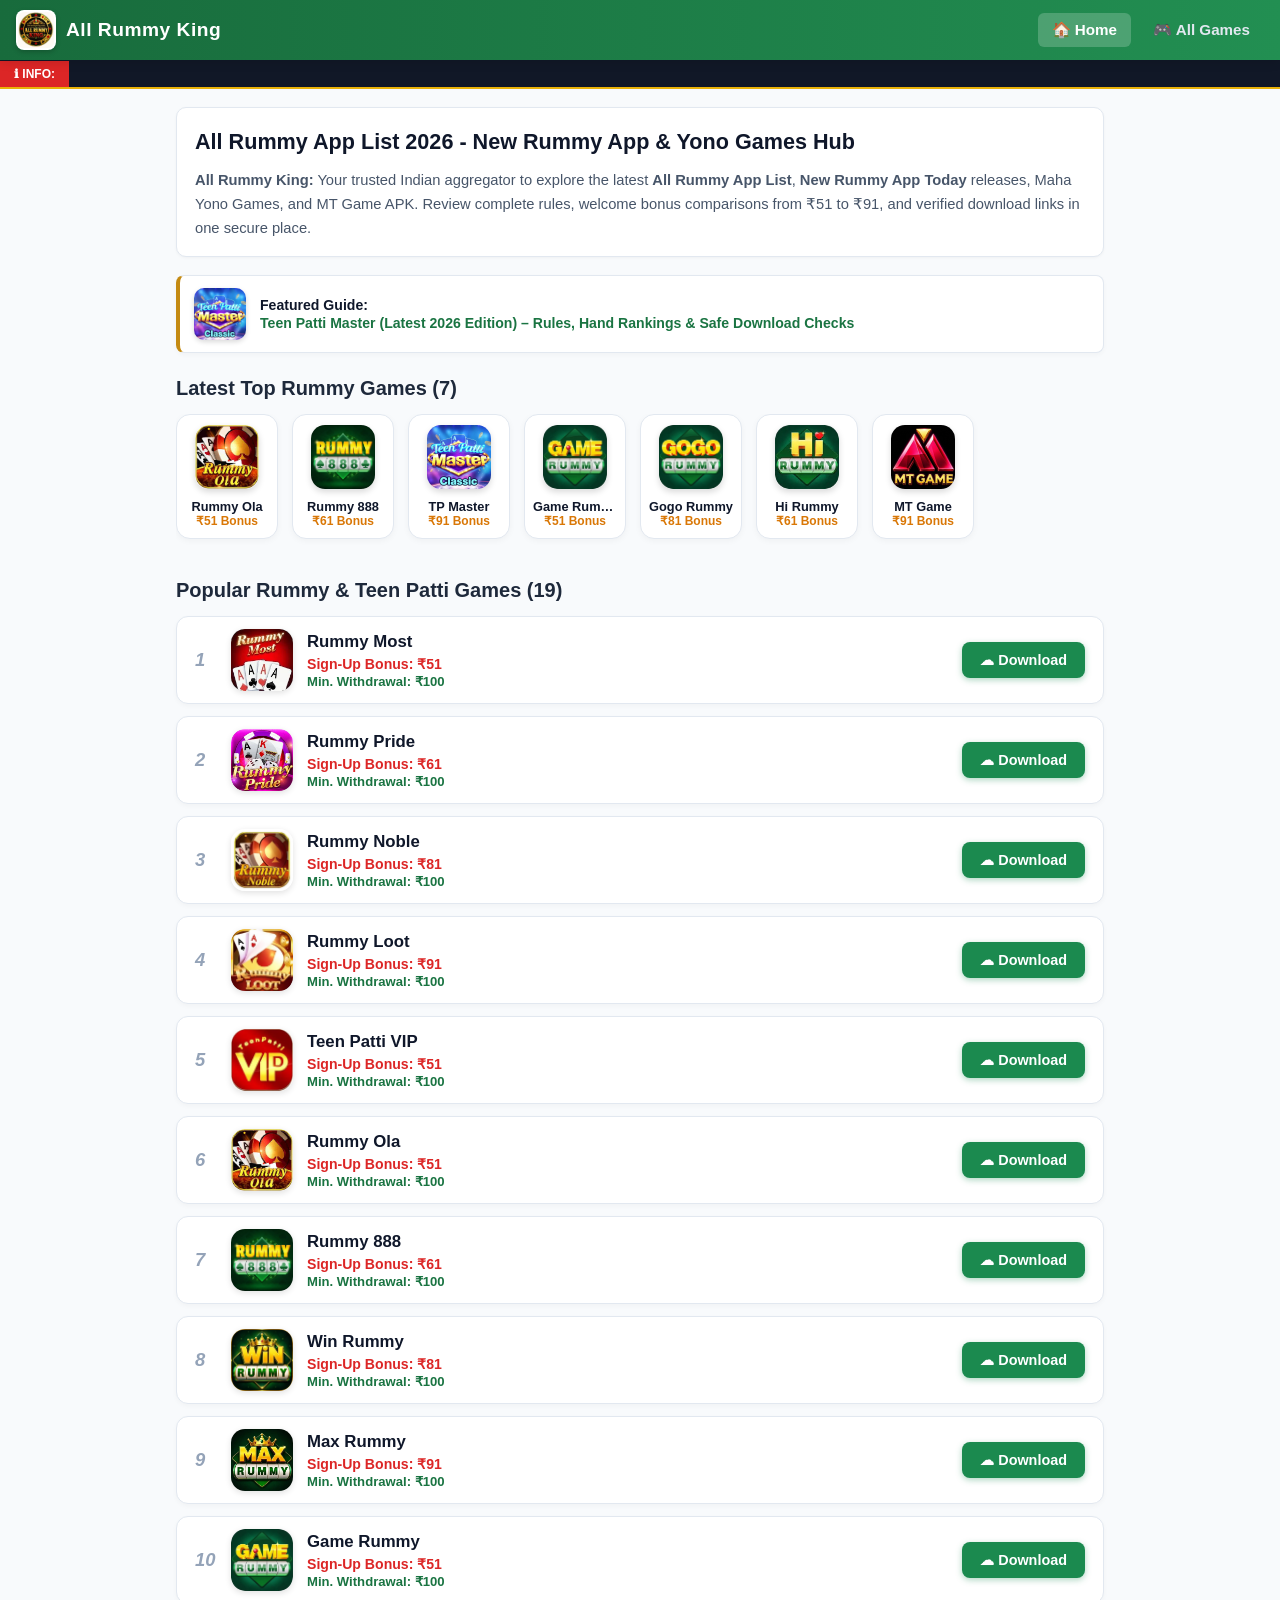
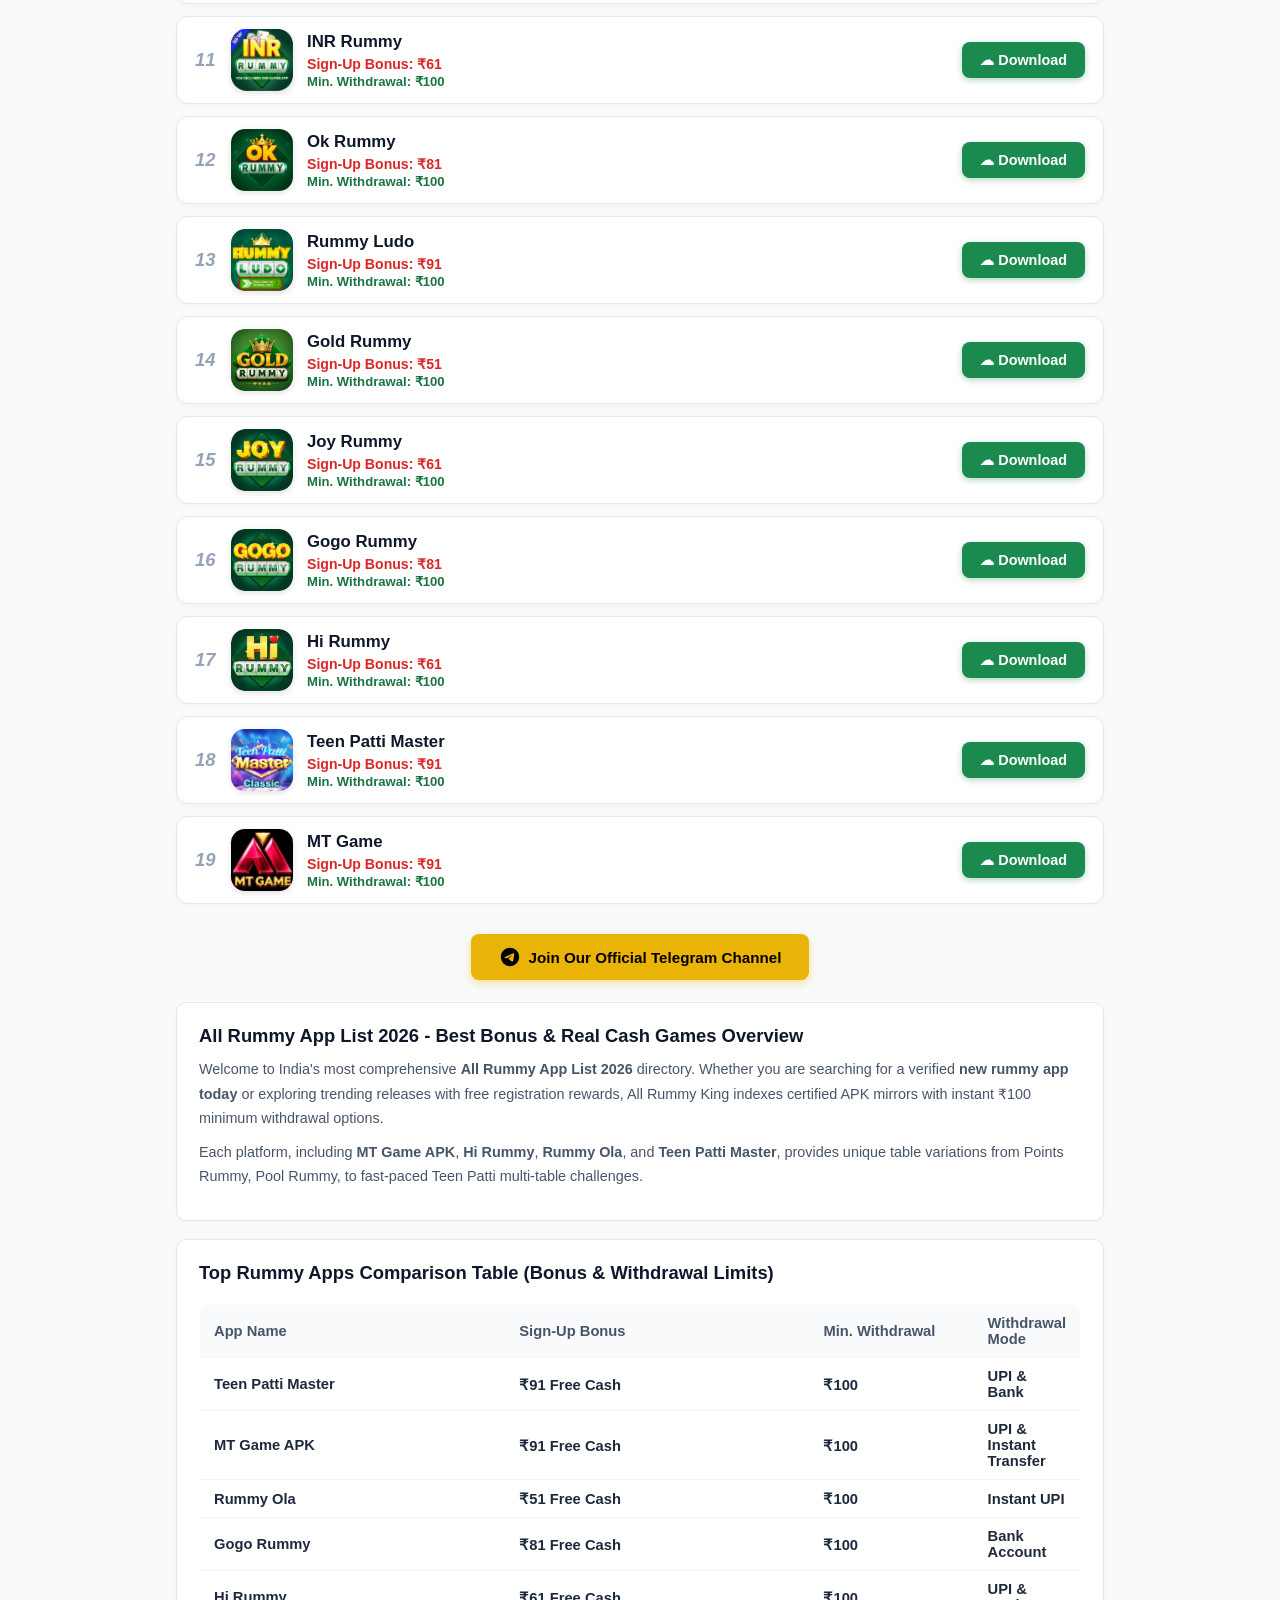
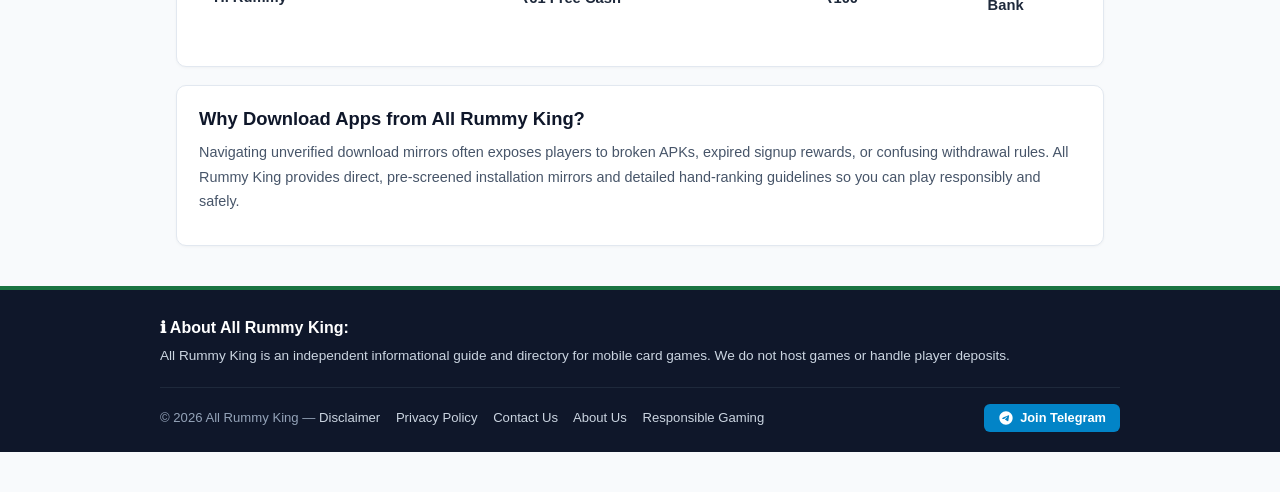
==== commit 56b12e1e: "Update index.html" ====
--- a/index.html
+++ b/index.html
@@ -3,15 +3,15 @@
 <head>
   <meta charset="UTF-8">
   <meta name="viewport" content="width=device-width, initial-scale=1.0">
-  <title>All Rummy King - Popular Rummy & Yono Games Directory 2026</title>
-  <meta name="description" content="All Rummy King offers information, guides and verified APK downloads for Rummy Ola, MT Game, Hi Rummy, Teen Patti Master and Yono Games.">
+  <title>All Rummy App List 2026 - New Rummy App Today ₹51, ₹61, ₹91 Bonus APK</title>
+  <meta name="description" content="Explore daily updated All Rummy App List 2026. Download verified APKs for new rummy app today, Rummy Ola, MT Game, Teen Patti Master, Hi Rummy &amp; Yono games with instant ₹100 UPI withdrawal.">
   <link rel="canonical" href="https://allrummyking.com/">
 
   <!-- Open Graph Meta Tags -->
   <meta property="og:type" content="website">
   <meta property="og:site_name" content="All Rummy King">
-  <meta property="og:title" content="All Rummy King - Popular Rummy & Yono Games Directory 2026">
-  <meta property="og:description" content="Explore popular Indian card games, gameplay rules, guides and download links on All Rummy King.">
+  <meta property="og:title" content="All Rummy App List 2026 - New Rummy App Today ₹51, ₹61, ₹91 Bonus APK">
+  <meta property="og:description" content="Explore popular Indian card games, gameplay rules, guides and verified download links on All Rummy King.">
   <meta property="og:url" content="https://allrummyking.com/">
   <meta property="og:image" content="https://allrummyking.com/images/logo-allrummylink .webp">
 
@@ -23,14 +23,47 @@
   <link rel="manifest" href="site.webmanifest">
   <link rel="stylesheet" href="style.css">
 
-  <!-- Schema.org Structured Data -->
+  <!-- Schema.org Structured Data: WebSite & FAQPage -->
   <script type="application/ld+json">
   {
     "@context": "https://schema.org",
-    "@type": "WebSite",
-    "name": "All Rummy King",
-    "url": "https://allrummyking.com/",
-    "description": "Informational directory and guides for popular Rummy and card gaming applications."
+    "@graph": [
+      {
+        "@type": "WebSite",
+        "name": "All Rummy King",
+        "url": "https://allrummyking.com/",
+        "description": "Informational directory and guides for popular Rummy, Teen Patti and card gaming applications."
+      },
+      {
+        "@type": "FAQPage",
+        "mainEntity": [
+          {
+            "@type": "Question",
+            "name": "What is the highest sign-up bonus in All Rummy App List 2026?",
+            "acceptedAnswer": {
+              "@type": "Answer",
+              "text": "Top apps like MT Game, Teen Patti Master, Max Rummy, and Rummy Loot offer sign-up bonuses ranging from ₹81 to ₹91 upon successfully binding your mobile number."
+            }
+          },
+          {
+            "@type": "Question",
+            "name": "What is the minimum withdrawal limit for these rummy apps?",
+            "acceptedAnswer": {
+              "@type": "Answer",
+              "text": "Most listed rummy and Teen Patti apps have a standard minimum withdrawal of ₹100 through direct UPI or Bank Transfer."
+            }
+          },
+          {
+            "@type": "Question",
+            "name": "How to download new rummy app today safely?",
+            "acceptedAnswer": {
+              "@type": "Answer",
+              "text": "Always download APK mirrors from verified directory sources like All Rummy King to avoid altered files and ensure secure official mirrors."
+            }
+          }
+        ]
+      }
+    ]
   }
   </script>
 </head>
@@ -62,10 +95,10 @@
       
       <div class="intro-box">
         <h1 style="font-size: 1.35rem; color: #0f172a; margin-bottom: 8px; font-weight: 800;">
-          All Rummy King - Popular Card Games &amp; Yono Games Hub
+          All Rummy App List 2026 - New Rummy App &amp; Yono Games Hub
         </h1>
         <p>
-          <strong>All Rummy King:</strong> Your trusted destination to explore the latest Maha Yono Games, MT Game APK, Hi Rummy, and trending Teen Patti app releases in one secure place. Review comprehensive gameplay rules, compare app features, and access verified official download mirrors.
+          <strong>All Rummy King:</strong> Your trusted Indian aggregator to explore the latest <strong>All Rummy App List</strong>, <strong>New Rummy App Today</strong> releases, Maha Yono Games, and MT Game APK. Review complete rules, welcome bonus comparisons from ₹51 to ₹91, and verified download links in one secure place.
         </p>
       </div>
 
@@ -413,16 +446,67 @@
       </div>
 
       <div class="seo-card">
-        <h2>All Rummy King - Card Game Overviews, Rules &amp; Safe Downloads</h2>
+        <h2>All Rummy App List 2026 - Best Bonus &amp; Real Cash Games Overview</h2>
         <p>
-          All Rummy King serves as an online information portal providing structured guides, sequence rules, and direct installation mirrors for popular titles such as <strong>MT Game</strong>, <strong>Hi Rummy</strong>, <strong>Rummy Ola</strong>, and <strong>Teen Patti Master</strong>.
+          Welcome to India's most comprehensive <strong>All Rummy App List 2026</strong> directory. Whether you are searching for a verified <strong>new rummy app today</strong> or exploring trending releases with free registration rewards, All Rummy King indexes certified APK mirrors with instant ₹100 minimum withdrawal options.
         </p>
+        <p>
+          Each platform, including <strong>MT Game APK</strong>, <strong>Hi Rummy</strong>, <strong>Rummy Ola</strong>, and <strong>Teen Patti Master</strong>, provides unique table variations from Points Rummy, Pool Rummy, to fast-paced Teen Patti multi-table challenges.
+        </p>
       </div>
 
       <div class="seo-card">
-        <h2>Why Choose All Rummy King?</h2>
+        <h2>Top Rummy Apps Comparison Table (Bonus &amp; Withdrawal Limits)</h2>
+        <div style="overflow-x:auto;">
+          <table class="spec-table" style="margin-top:10px;">
+            <thead>
+              <tr>
+                <th>App Name</th>
+                <th>Sign-Up Bonus</th>
+                <th>Min. Withdrawal</th>
+                <th>Withdrawal Mode</th>
+              </tr>
+            </thead>
+            <tbody>
+              <tr>
+                <td><strong>Teen Patti Master</strong></td>
+                <td>₹91 Free Cash</td>
+                <td>₹100</td>
+                <td>UPI &amp; Bank</td>
+              </tr>
+              <tr>
+                <td><strong>MT Game APK</strong></td>
+                <td>₹91 Free Cash</td>
+                <td>₹100</td>
+                <td>UPI &amp; Instant Transfer</td>
+              </tr>
+              <tr>
+                <td><strong>Rummy Ola</strong></td>
+                <td>₹51 Free Cash</td>
+                <td>₹100</td>
+                <td>Instant UPI</td>
+              </tr>
+              <tr>
+                <td><strong>Gogo Rummy</strong></td>
+                <td>₹81 Free Cash</td>
+                <td>₹100</td>
+                <td>Bank Account</td>
+              </tr>
+              <tr>
+                <td><strong>Hi Rummy</strong></td>
+                <td>₹61 Free Cash</td>
+                <td>₹100</td>
+                <td>UPI &amp; Bank</td>
+              </tr>
+            </tbody>
+          </table>
+        </div>
+      </div>
+
+      <div class="seo-card">
+        <h2>Why Download Apps from All Rummy King?</h2>
         <p>
-          Navigating hundreds of unverified mirrors often leads to corrupted files or confusing terms. All Rummy King indexes verified download links and provides clear, objective game rule explanations.
+          Navigating unverified download mirrors often exposes players to broken APKs, expired signup rewards, or confusing withdrawal rules. All Rummy King provides direct, pre-screened installation mirrors and detailed hand-ranking guidelines so you can play responsibly and safely.
         </p>
       </div>
 
--- a/style.css
+++ b/style.css
@@ -198,7 +198,7 @@
   gap: 8px;
 }
 
-/* Horizontal Top 6 */
+/* Horizontal Top 6 Carousel */
 .top6-carousel {
   display: flex;
   gap: 14px;
@@ -504,23 +504,6 @@
   background: var(--primary-green);
 }
 
-@media (max-width: 600px) {
-  .game-card {
-    padding: 10px 12px;
-  }
-  .game-img {
-    width: 52px;
-    height: 52px;
-  }
-  .btn-download-action {
-    padding: 8px 12px;
-    font-size: 0.82rem;
-  }
-  .game-name {
-    font-size: 0.95rem;
-  }
-} 
-
 /* Breadcrumb */
 .breadcrumb {
   font-size: 0.85rem;
@@ -635,4 +618,46 @@
   padding: 10px 24px;
   border-radius: 6px;
   display: inline-block;
-}+}
+
+/* Single Unified Mobile Fix for All Pages */
+@media (max-width: 600px) {
+  .game-card {
+    padding: 10px 12px !important;
+    gap: 8px !important;
+    display: flex !important;
+    align-items: center !important;
+    justify-content: space-between !important;
+  }
+  .card-left {
+    gap: 10px !important;
+    flex: 1 !important;
+    min-width: 0 !important;
+  }
+  .game-img {
+    width: 48px !important;
+    height: 48px !important;
+    flex-shrink: 0 !important;
+  }
+  .game-details {
+    min-width: 0 !important;
+    flex: 1 !important;
+  }
+  .game-name {
+    font-size: 0.95rem !important;
+    white-space: normal !important;
+    word-break: keep-all !important;
+    line-height: 1.25 !important;
+    margin-bottom: 3px !important;
+  }
+  .game-bonus, .game-min {
+    font-size: 0.78rem !important;
+    line-height: 1.3 !important;
+  }
+  .btn-download-action {
+    padding: 8px 12px !important;
+    font-size: 0.82rem !important;
+    white-space: nowrap !important;
+    flex-shrink: 0 !important;
+  }
+}
